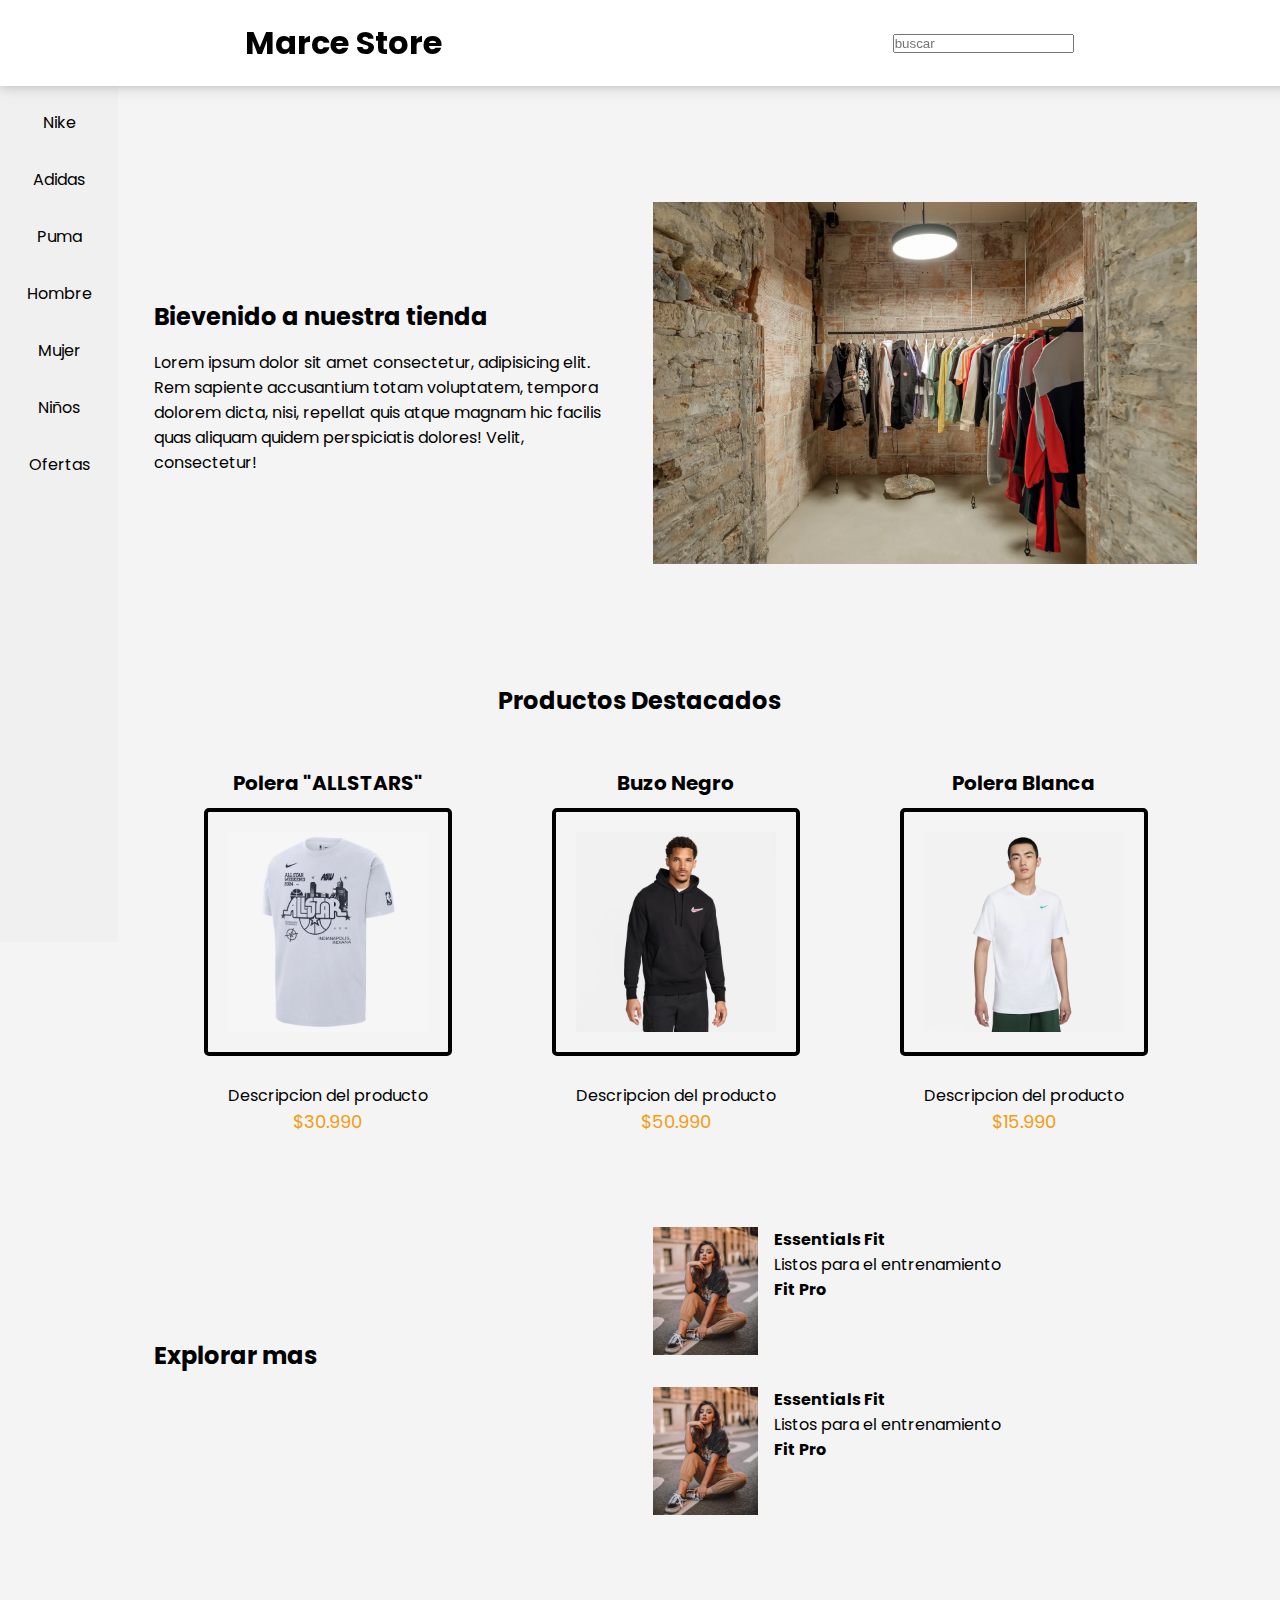
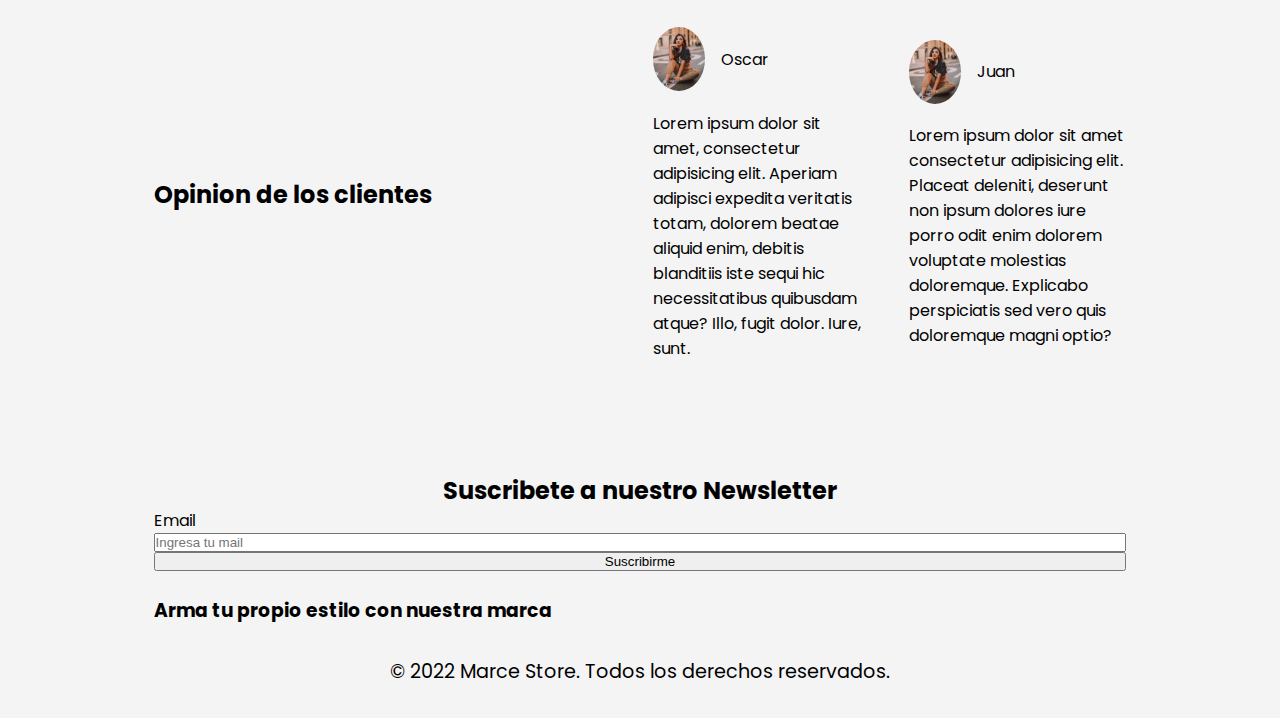
==== main.html @ 0ff3247b "feat: index page" ====
<!DOCTYPE html>
<html lang="en">
<head>
    <meta charset="UTF-8">
    <meta name="viewport" content="width=device-width, initial-scale=1.0">
    <title>Marce Store</title>
    <link rel="icon" type="image/x-icon" href="/img/favicon.ico">
    <link rel="stylesheet" href="css/style.css">
    <link rel="preconnect" href="https://fonts.googleapis.com">
    <link rel="preconnect" href="https://fonts.gstatic.com" crossorigin>
    <link href="https://fonts.googleapis.com/css2?family=Poppins:ital,wght@0,100;0,200;0,300;0,400;0,500;0,600;0,700;0,800;0,900;1,100;1,200;1,300;1,400;1,500;1,600;1,700;1,800;1,900&display=swap" rel="stylesheet">
</head>
<body>
    <header>
        <div class="up-nav">
            <h1>Marce Store</h1>
            <input type="text" placeholder="buscar">
        </div>
        <div class="left-nav">
            <nav>
                <ul>
                    <li>Nike</li>
                    <li>Adidas</li>
                    <li>Puma</li>
                    <li>Hombre</li>
                    <li>Mujer</li>
                    <li>Niños</li>
                    <li>Ofertas</li>
                </ul>
            </nav>
        </div>
    </header>
    <main>
        <section class="mt-xxl flex-between">
            <div class="left">
                <h2 class="title">Bievenido a nuestra tienda</h2>
                <p class="description"> Lorem ipsum dolor sit amet consectetur, adipisicing elit. Rem sapiente accusantium totam voluptatem, tempora dolorem dicta, nisi, repellat quis atque magnam hic facilis quas aliquam quidem perspiciatis dolores! Velit, consectetur!</p>
            </div>
            <div class="right">
                <img src="img/main.webp" alt="">
            </div>
        </section>
        <section class="featured-products-container mt-xxl">
            <h2>Productos Destacados</h2>
            <div class="flex-between">
                <div class="featured-box">
                    <p class="featured-name">Polera "ALLSTARS"</p>
                    <img class="featured" src="img/1.webp">
                    <p>Descripcion del producto</p>
                    <p class="featured-price">$30.990</p>
                </div>
                <div class="featured-box">
                    <p class="featured-name">Buzo Negro</p>
                    <img class="featured" src="img/2.webp">
                    <p>Descripcion del producto</p>
                    <p class="featured-price">$50.990</p>
                </div>
                <div class="featured-box">
                    <p class="featured-name">Polera Blanca</p>
                    <img class="featured" src="img/3.webp">
                    <p>Descripcion del producto</p>
                    <p class="featured-price">$15.990</p>
                </div>
            </div>
        </section>
        <section class="flex-between">
            <div class="right">
                <h2 class="title-explorer">Explorar mas</h2>
            </div>
            <div class="left">
                <div class="card-explorer">
                    <img src="img/model1.jpg" alt="">
                    <div>
                        <h4>Essentials Fit</h4>
                        <p>Listos para el entrenamiento</p>
                        <b>Fit Pro</b>
                    </div>
                </div>
                <div class="card-explorer">
                    <img src="img/model1.jpg" alt="">
                    <div>
                        <h4>Essentials Fit</h4>
                        <p>Listos para el entrenamiento</p>
                        <b>Fit Pro</b>
                    </div>
                </div>
            </div>
        </section>
        <section class="flex-between mt-xxl">
            <div class="left">
                <h2>Opinion de los clientes</h2>
            </div>
            <div class="right">
                <div class="card-customer">
                    <div class="card-customer-model">
                        <div class="card-customer-data">
                            <img src="img/model1.jpg" alt="">
                            <p>Oscar</p>
                            <img src="" alt="">
                        </div>    
                        <div class="card-customer-description">
                           <p>Lorem ipsum dolor sit amet, consectetur adipisicing elit. Aperiam adipisci expedita veritatis totam, dolorem beatae aliquid enim, debitis blanditiis iste sequi hic necessitatibus quibusdam atque? Illo, fugit dolor. Iure, sunt.</p>
                        </div>    
                    </div>
                    <div class="card-customer-model">
                        <div class="card-customer-data">
                            <img src="img/model1.jpg" alt="">
                            <p>Juan</p>
                            <img src="" alt="">
                        </div>    
                        <div class="card-customer-description">
                           <p>Lorem ipsum dolor sit amet consectetur adipisicing elit. Placeat deleniti, deserunt non ipsum dolores iure porro odit enim dolorem voluptate molestias doloremque. Explicabo perspiciatis sed vero quis doloremque magni optio?</p>
                        </div>    
                    </div>
                </div>       
            </div>
        </section>
        <section class="newsletter mt-xxl">
            <h2>Suscribete a nuestro Newsletter</h2>
            <form class="newsletter-form" action="">
                <label for="email">Email</label>
                <input type="email" placeholder="Ingresa tu mail">
                <button>Suscribirme</button>
            </form>
        </section>
        <section>
            <img src="" alt="">
            <h3>Arma tu propio estilo con nuestra marca</h3>
        </section>
    </main>
    <footer>
        <p>
        &#169 2022 Marce Store. Todos los derechos reservados.
        </p>
    </footer>

</body>
</html>
---- css/style.css ----
* {
    margin: 0;
    padding: 0;
    list-style: none;
}

body{
    font-family: 'Poppins', sans-serif;
    background-color: #f4f4f4;
}

.title-featured{
    font-size: 30px;
    font-weight: bold;
    margin-bottom: 20px;
    text-align: center;

}

header {
    height: 10vh;
}


.mt-xxl {
    margin-top: 7rem;
}

.featured-products-container > h2 {
    text-align: center;
}
 
main {
    width: 76vw;
    margin: auto;
}

.left {
    width: 37vw;
}

.right {
    width: 37vw;
}

.right > img {
    width: 34rem;
}


.up-nav {
    position: fixed;
    background-color: white;
    display: flex;
    justify-content: space-around;
    width: 100vw;
    padding: 1.2rem;
    align-items: center;    
    z-index: 1;
    box-shadow: 0px 0px 12px rgba(115, 115, 115, 0.51);
}

.left-nav {
    position: fixed;
    background-color: rgb(240, 240, 240);
    height: 100vh;
    width: 6vw;
    padding: 1.3rem;
}

nav {
    margin-top: 3rem;
    height: 100%;
}

nav > ul {
    display: flex;
    flex-direction: column;
    align-items: center;
    gap: 2rem;
    height: 50%;
    justify-content: center;
}


.title {
    text-align: start;
    margin-bottom: 1rem;
}

.featured-box{
    width: 300px;
    text-align: center;
    padding: 50px;
}

.featured-name{
    font-size: 20px;
    font-weight: bold;
    margin-bottom: 10px;
    text-align: center;
    
}

.featured-price{
    font-size: 18px;
    color: #f39c12;
    text-align: center;
    margin-bottom: 10px;

}

.featured-price:hover{
    color: #222fe6;
    transition: 0.5s;
}

.featured{
    width: 200px;
    height: 200px;
    background-color: #f4f4f4;
    padding: 20px;
    margin-bottom: 20px;
    border: 4px solid #000000;
    border-radius: 5px;
    display: inline-block;
}

.flex-between {
    display: flex;
    justify-content: space-between;
    align-items: center;
}

.card-explorer {
    margin-top: 2rem;
    display: flex;
    align-items: start;
    gap: 1rem;
}

.card-explorer > img {
    height: 8rem;
}

.card-customer {
    display: flex;
    justify-content: center;
    align-items: center;
    gap: 3rem;
}

.card-customer-data > img {
    height: 4rem;
    border-radius: 50%;
}

.card-customer-description {
    margin-top: 1.2rem;
}

.card-customer-data {
    display: flex;
    align-items: center;
    gap: 1rem;
}


.newsletter > h2{
    text-align: center;
}

.newsletter-form {
    display: flex;
    flex-direction: column;
}

footer > p {
    text-align: center;
    padding: 2rem;
    font-size: 1.2rem;
}
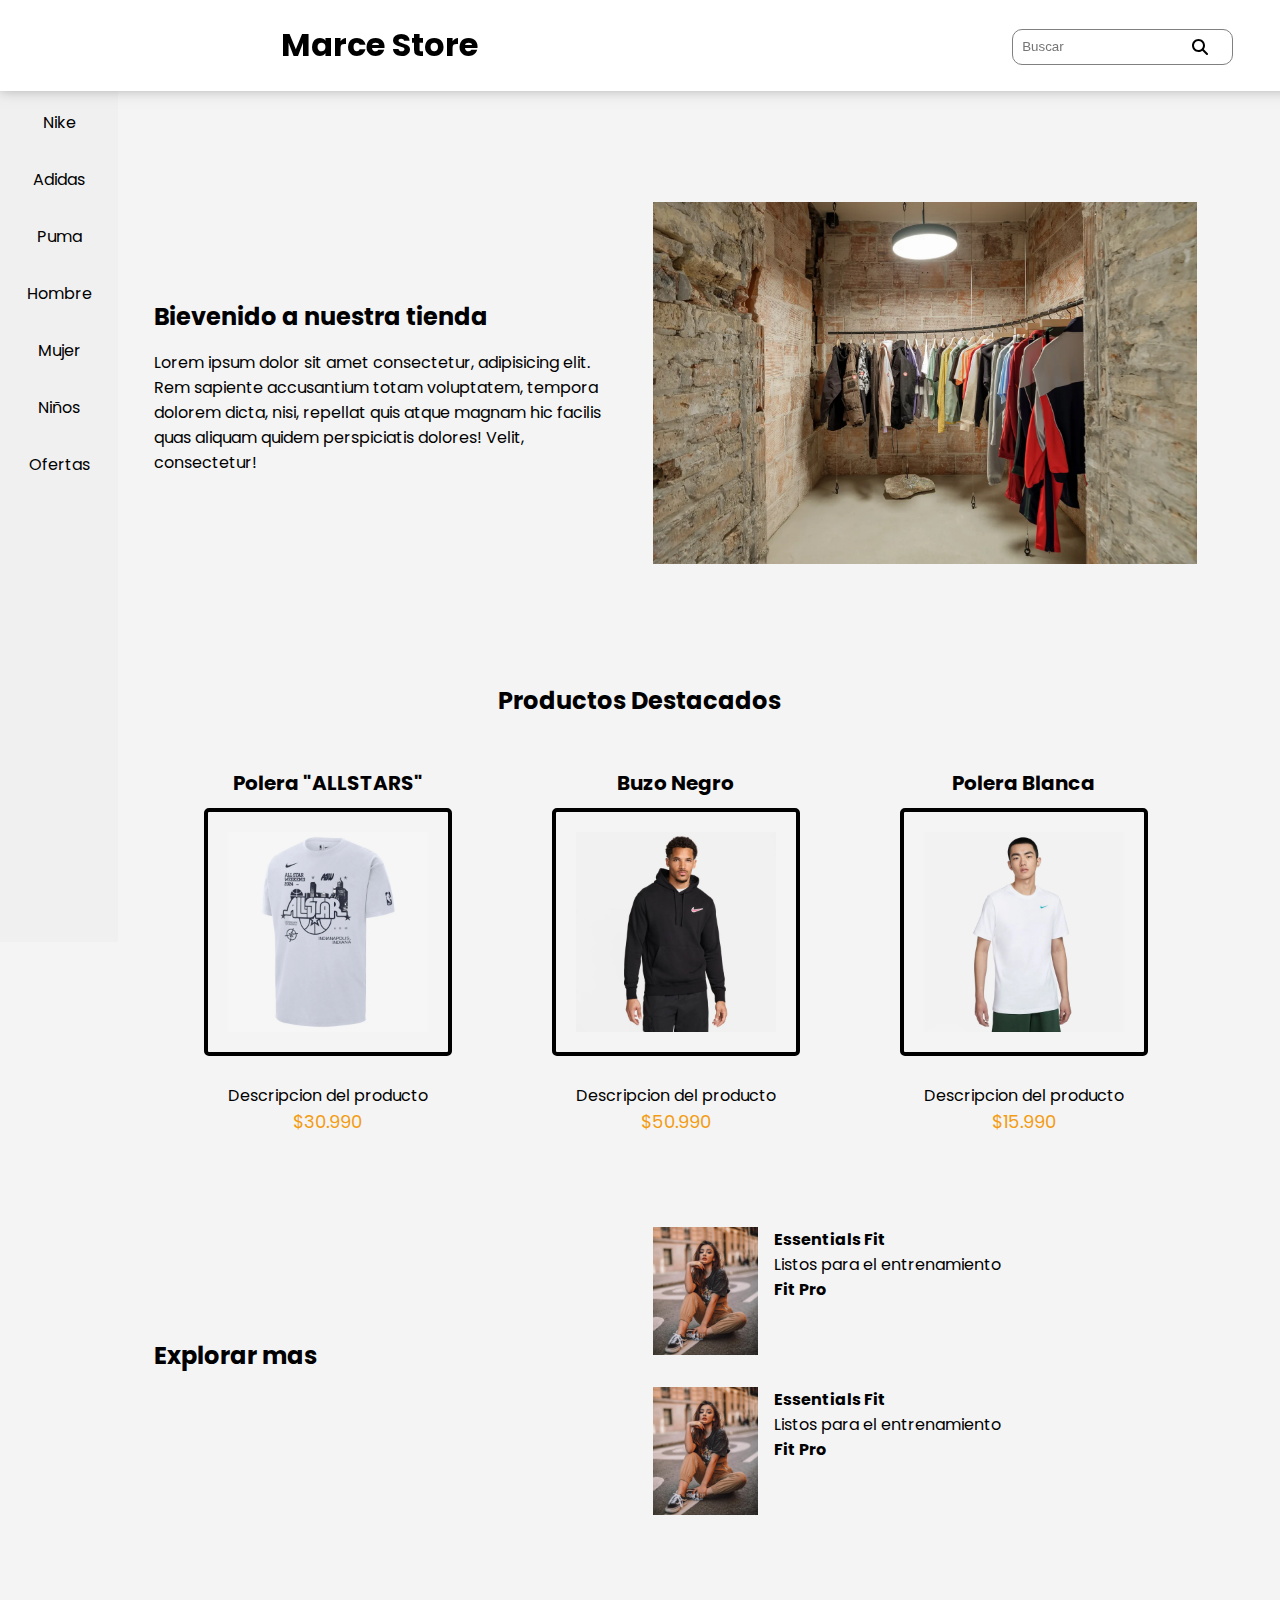
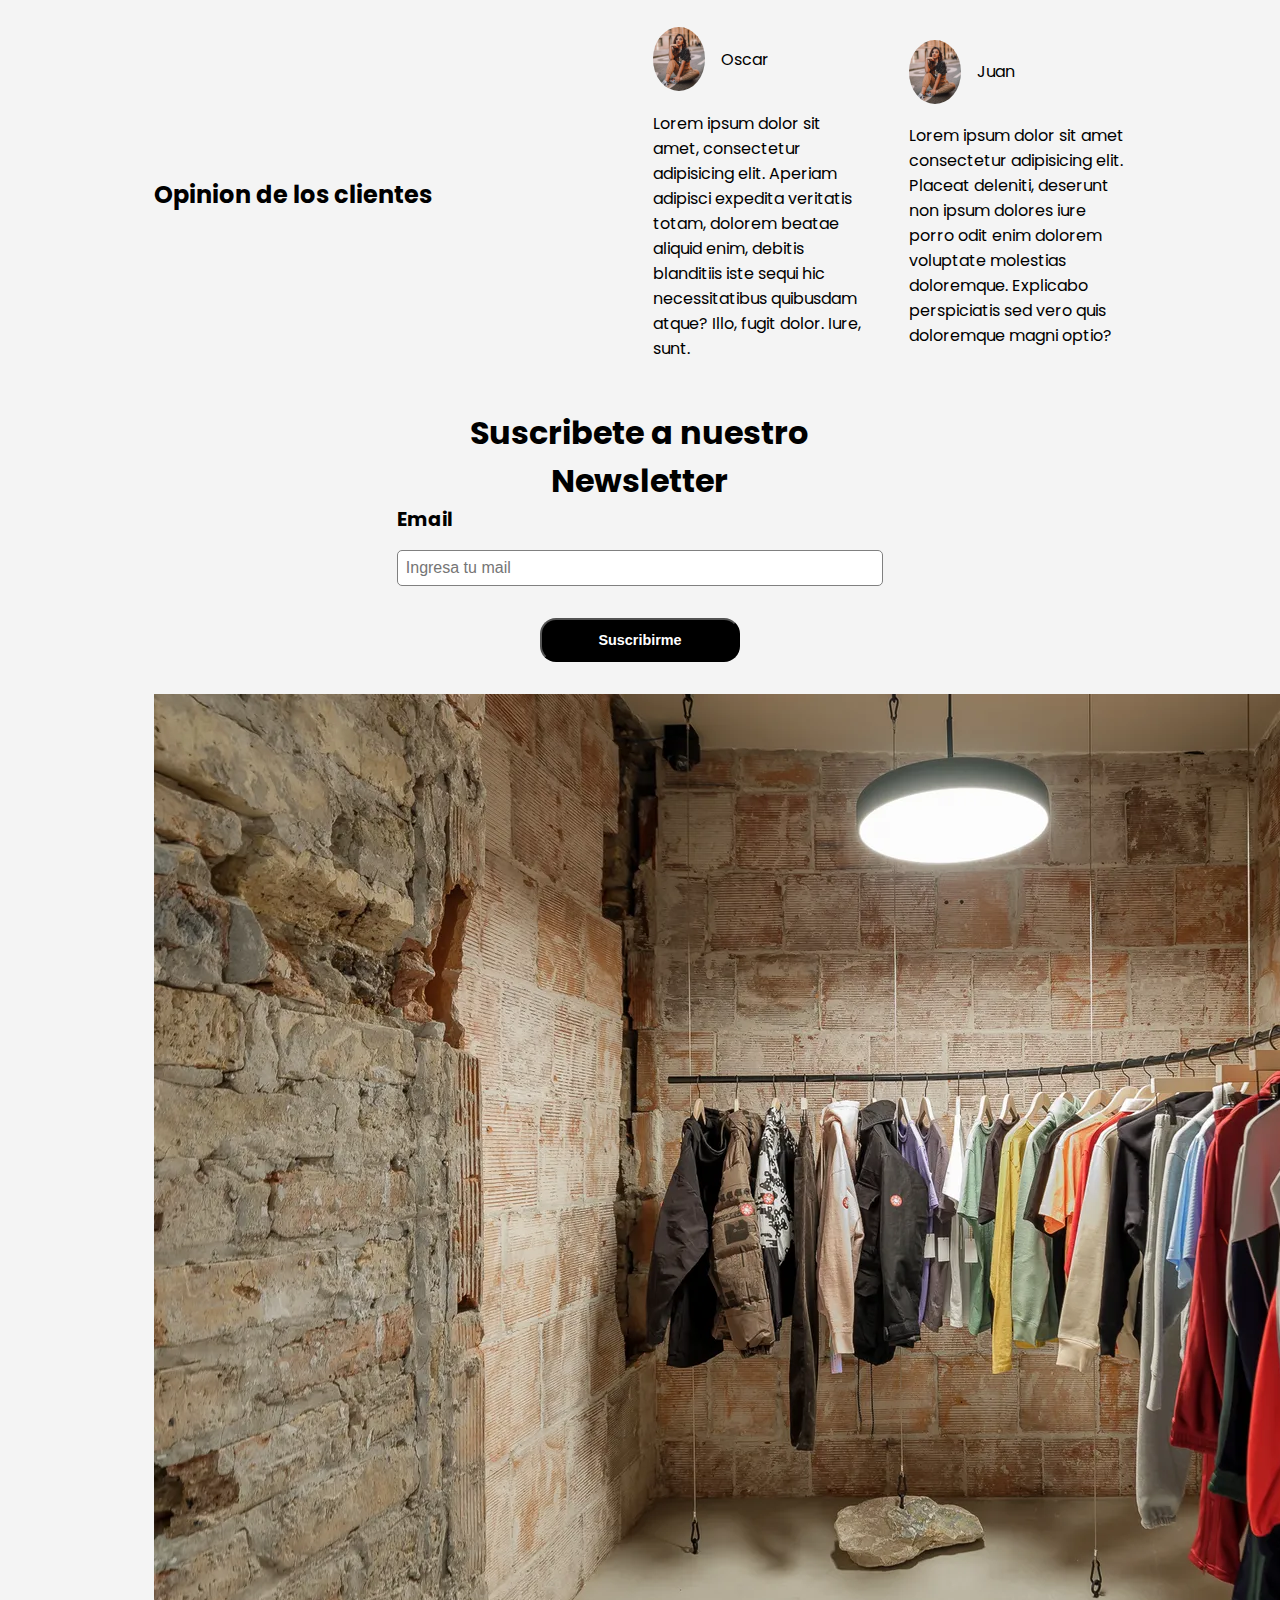
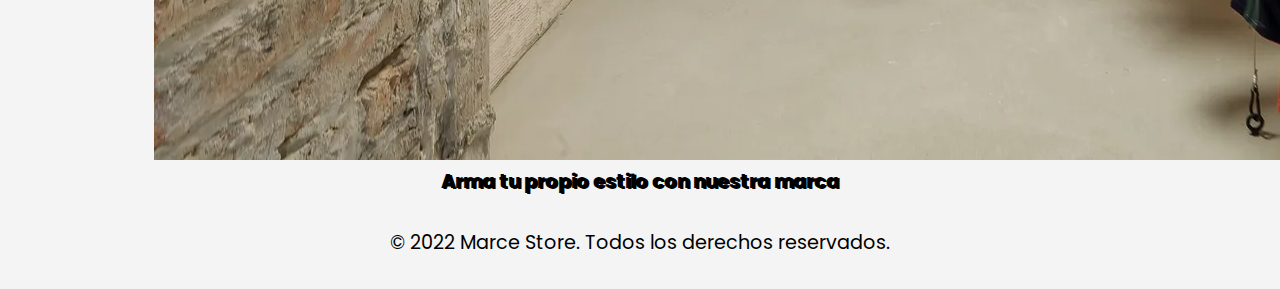
==== commit 8ecc5b58: "feat: main page" ====
--- a/main.html
+++ b/main.html
@@ -7,6 +7,7 @@
     <link rel="icon" type="image/x-icon" href="/img/favicon.ico">
     <link rel="stylesheet" href="css/style.css">
     <link rel="preconnect" href="https://fonts.googleapis.com">
+    <script src="https://kit.fontawesome.com/6923c8d2e1.js" crossorigin="anonymous"></script>
     <link rel="preconnect" href="https://fonts.gstatic.com" crossorigin>
     <link href="https://fonts.googleapis.com/css2?family=Poppins:ital,wght@0,100;0,200;0,300;0,400;0,500;0,600;0,700;0,800;0,900;1,100;1,200;1,300;1,400;1,500;1,600;1,700;1,800;1,900&display=swap" rel="stylesheet">
 </head>
@@ -14,7 +15,10 @@
     <header>
         <div class="up-nav">
             <h1>Marce Store</h1>
-            <input type="text" placeholder="buscar">
+            <div class="search">
+                <input type="text" placeholder="Buscar">
+                <svg xmlns="http://www.w3.org/2000/svg" viewBox="0 0 512 512"><!--!Font Awesome Free 6.5.1 by @fontawesome - https://fontawesome.com License - https://fontawesome.com/license/free Copyright 2024 Fonticons, Inc.--><path d="M416 208c0 45.9-14.9 88.3-40 122.7L502.6 457.4c12.5 12.5 12.5 32.8 0 45.3s-32.8 12.5-45.3 0L330.7 376c-34.4 25.2-76.8 40-122.7 40C93.1 416 0 322.9 0 208S93.1 0 208 0S416 93.1 416 208zM208 352a144 144 0 1 0 0-288 144 144 0 1 0 0 288z"/></svg>
+            </div>
         </div>
         <div class="left-nav">
             <nav>
@@ -123,8 +127,8 @@
                 <button>Suscribirme</button>
             </form>
         </section>
-        <section>
-            <img src="" alt="">
+        <section class="carousel-picture">
+            <img src="img/main.webp" alt="">
             <h3>Arma tu propio estilo con nuestra marca</h3>
         </section>
     </main>
--- a/css/style.css
+++ b/css/style.css
@@ -59,6 +59,28 @@
     align-items: center;    
     z-index: 1;
     box-shadow: 0px 0px 12px rgba(115, 115, 115, 0.51);
+}
+
+.search {
+    padding: 0.6rem;
+    margin-bottom: 0.5rem;
+}
+
+.search > input {
+    position: absolute;
+    width: 200px;
+    padding: 0.6rem;
+    border-radius: 10px;
+    border: 1px solid gray;
+}
+
+.search > svg {
+    position: relative;
+    left: 180px;
+    bottom: -8px;
+    cursor: pointer;
+    width: 1rem;
+
 }
 
 .left-nav {
@@ -167,17 +189,57 @@
 }
 
 
+.newsletter {
+    width: 50%;
+    margin: 0 auto;
+    margin-top: 3rem;
+}
+
 .newsletter > h2{
     text-align: center;
+    font-size: 2rem;
 }
 
 .newsletter-form {
     display: flex;
     flex-direction: column;
+}
+
+.newsletter-form > label {
+    font-weight: bold;
+    font-size: 1.2rem;
+}
+
+.newsletter-form > button {
+    padding: 12px;
+    background-color: #000000;
+    color: white;
+    font-size: 0.9rem;
+    font-weight: bold;
+    border-radius: 1rem;
+    width: 200px;
+    margin: 2rem auto;
+}
+
+.newsletter-form > input {
+    margin-top: 1rem;
+    font-size: 1rem;
+    padding: 0.5rem;
+    border-radius: 5px;
+    border: 1px solid gray;
 }
 
 footer > p {
     text-align: center;
     padding: 2rem;
     font-size: 1.2rem;
-}+}
+
+.carousel-picture {
+    text-align: center;
+}
+
+
+.carousel-picture > h3 {
+    text-shadow: 2px 1px black;
+} 